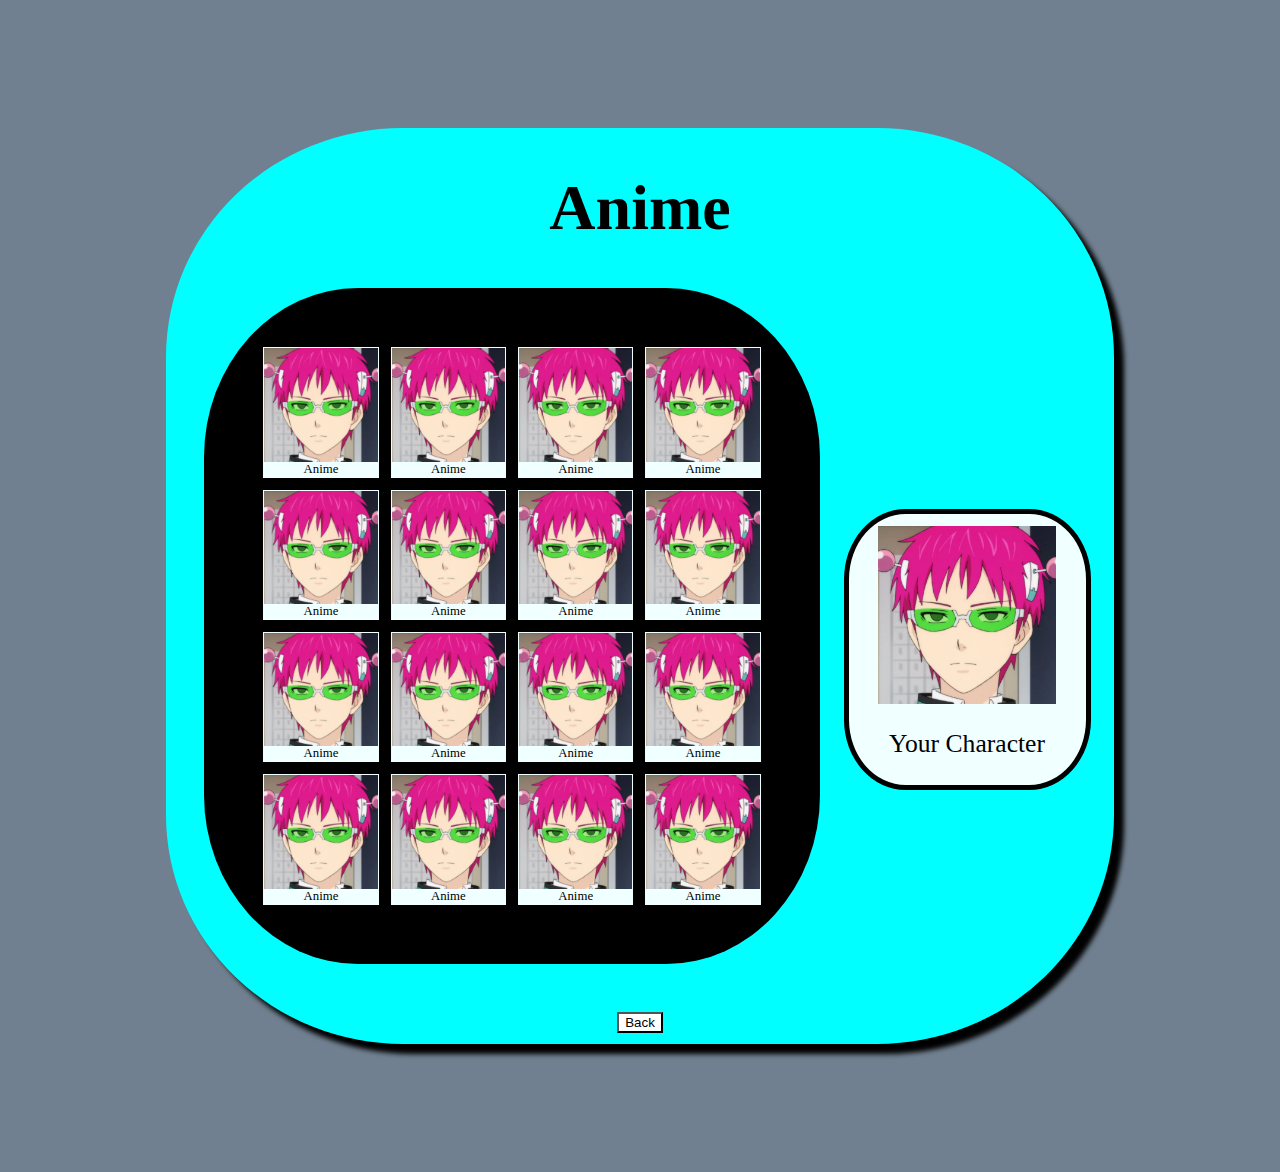
==== animeTheme.html @ f9c29b17 "More Design and Formatting" ====
<html>
    <head>
        <title>Custom GuessWho</title>
        <link href="./style.css" type="text/css" rel="stylesheet" />
        <meta name="viewport" content="width=device-width, initial-scale=1.0">
    </head>
    <body style="padding-top: 10%; padding-bottom: 10%;">
        <div id="SelectionBody">
            <h1 class="mainText">Anime</h1>
            <div class="centerEl">
                <table style="margin-left: 4%;">
                    <tr>
                        <td class="tableD"><img src="./Assets/Saiki_anime_1.jpeg" alt="Saiki K" class="icon"/>Anime</td>
                        <td class="tableD"><img src="./Assets/Saiki_anime_1.jpeg" alt="Saiki K" class="icon"/>Anime</td>
                        <td class="tableD"><img src="./Assets/Saiki_anime_1.jpeg" alt="Saiki K" class="icon"/>Anime</td>
                        <td class="tableD"><img src="./Assets/Saiki_anime_1.jpeg" alt="Saiki K" class="icon"/>Anime</td>
                        
                    </tr>
                    <tr>
                        <td class="tableD"><img src="./Assets/Saiki_anime_1.jpeg" alt="Saiki K" class="icon"/>Anime</td>
                        <td class="tableD"><img src="./Assets/Saiki_anime_1.jpeg" alt="Saiki K" class="icon"/>Anime</td>
                        <td class="tableD"><img src="./Assets/Saiki_anime_1.jpeg" alt="Saiki K" class="icon"/>Anime</td>
                        <td class="tableD"><img src="./Assets/Saiki_anime_1.jpeg" alt="Saiki K" class="icon"/>Anime</td>
                        
                    </tr>
                    <tr>
                        <td class="tableD"><img src="./Assets/Saiki_anime_1.jpeg" alt="Saiki K" class="icon"/>Anime</td>
                        <td class="tableD"><img src="./Assets/Saiki_anime_1.jpeg" alt="Saiki K" class="icon"/>Anime</td>
                        <td class="tableD"><img src="./Assets/Saiki_anime_1.jpeg" alt="Saiki K" class="icon"/>Anime</td>
                        <td class="tableD"><img src="./Assets/Saiki_anime_1.jpeg" alt="Saiki K" class="icon"/>Anime</td>
                    </tr>
                    <tr>
                        <td class="tableD"><img src="./Assets/Saiki_anime_1.jpeg" alt="Saiki K" class="icon"/>Anime</td>
                        <td class="tableD"><img src="./Assets/Saiki_anime_1.jpeg" alt="Saiki K" class="icon"/>Anime</td>
                        <td class="tableD"><img src="./Assets/Saiki_anime_1.jpeg" alt="Saiki K" class="icon"/>Anime</td>
                        <td class="tableD"><img src="./Assets/Saiki_anime_1.jpeg" alt="Saiki K" class="icon"/>Anime</td>
                    </tr>
                </table>
                <div style="width: 25%; height: auto;aspect-ratio: 1 / 1; margin: auto; background-color: azure; border: 5px solid black; border-radius: 25%;">
                    <img src="./Assets/Saiki_anime_1.jpeg" alt="Saiki K" class="icon" style="width: 75%; padding-top: 5%;"/>
                    <p style="font-size: 2vw;">Your Character</p>
                </div>
                
            </div>
            <div class="buttonContainer">
                <a href="./index.html"><button style="margin-bottom: 25%;">Back</button></a>
            </div> 
        </div>
    </body>
</html>
---- style.css ----
body {
    background-color: slategray;
    text-align: center;
    display: flex;
    justify-content: center; /* Optional: Center horizontally */
    align-items: center; /* Center vertically */
    height: 100vh; /* Full viewport height */
}

#SelectionBody {
    width: 75%;
    background-color: aqua;
    border-radius: 25%;
    box-shadow: 10px 10px 5px black;
}

button {
    background-color: white;
    display: flex;
    justify-content: center;
    height: auto;
}

.buttonContainer {
    display: flex;
    justify-content: center; /* Center the buttons horizontally */
    text-align: center;
    gap: 5%; /* Optional: Space between buttons */
}

.centerEl {
    display: flex;
    justify-content: center;
    width: 100%;
    height: auto;
}

.centerEl>table {
    display: table;
    width: 65%;
    height: auto;
    background-color: black;
    border-radius: 25%;
    padding: 5%;
    border-spacing: 1vw;
    border-collapse: separate;
    text-align: center;
    object-fit: contain;
    margin-bottom: 5%;
}

.tableD {
    font-size: 1vw;
}

.centerEl td {
    background-color: azure;
    width: 25%;
}

.mainText {
    font-size: 5vw;
}

.centerEl .icon {
    width: 100%;
    object-fit: contain;
}

a {
    text-decoration: none;
}

@media (max-width: 768px) {

    #SelectionBody {
        margin-bottom: 20%;
    }
}
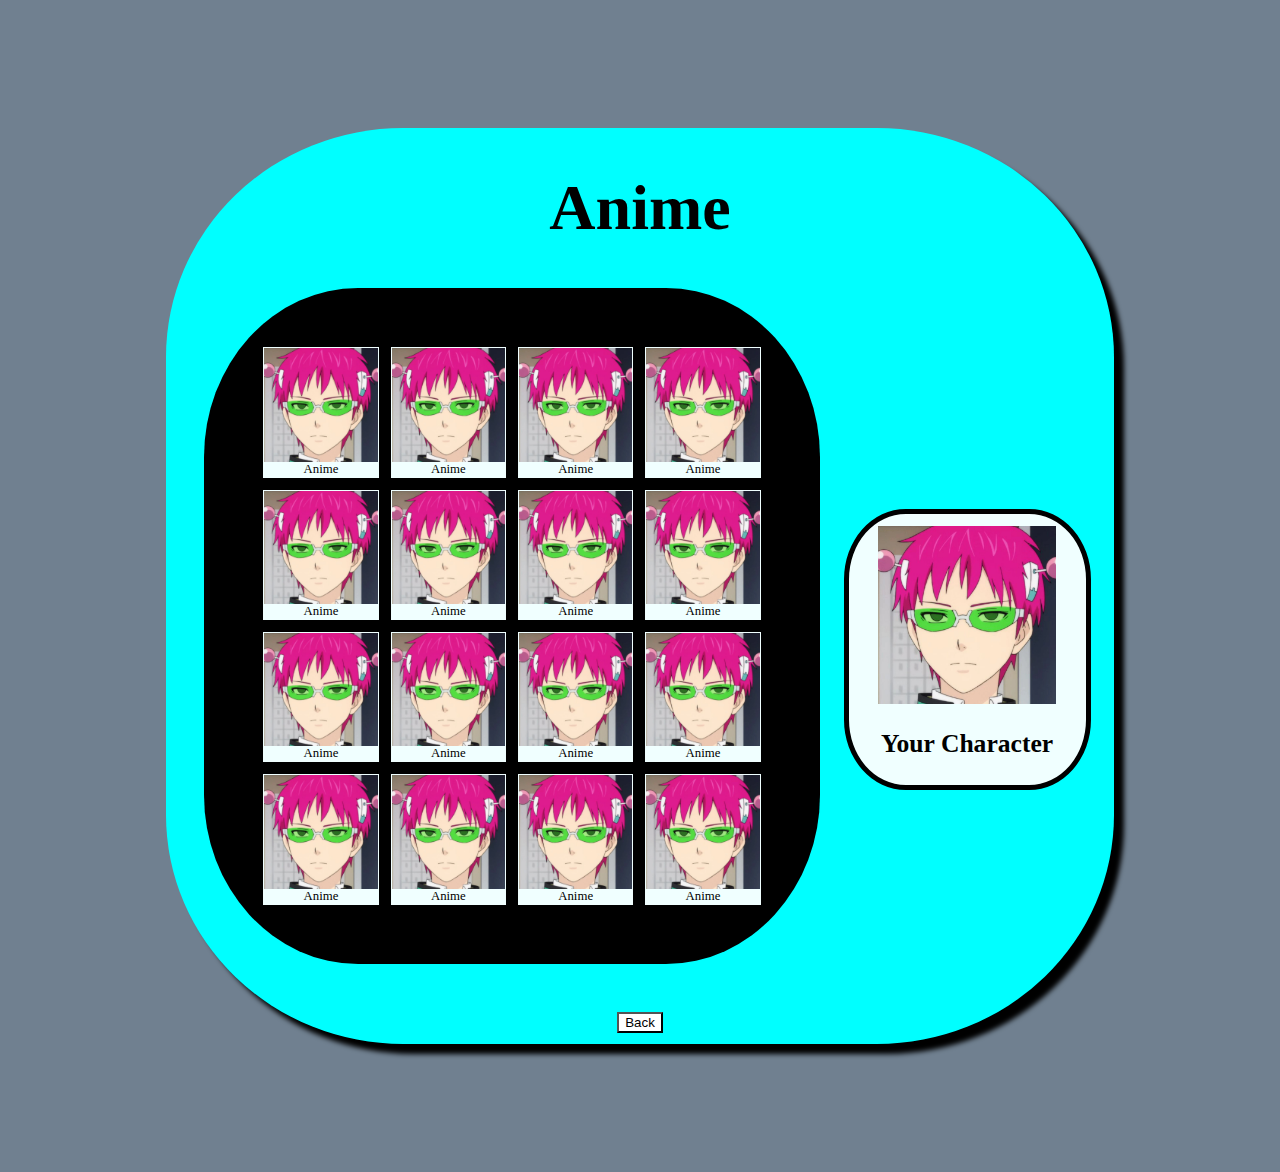
==== commit 52beca57: "Update animeTheme.html" ====
--- a/animeTheme.html
+++ b/animeTheme.html
@@ -38,7 +38,7 @@
                 </table>
                 <div style="width: 25%; height: auto;aspect-ratio: 1 / 1; margin: auto; background-color: azure; border: 5px solid black; border-radius: 25%;">
                     <img src="./Assets/Saiki_anime_1.jpeg" alt="Saiki K" class="icon" style="width: 75%; padding-top: 5%;"/>
-                    <p style="font-size: 2vw;">Your Character</p>
+                    <p style="font-size: 2vw; font-weight: bolder;">Your Character</p>
                 </div>
                 
             </div>
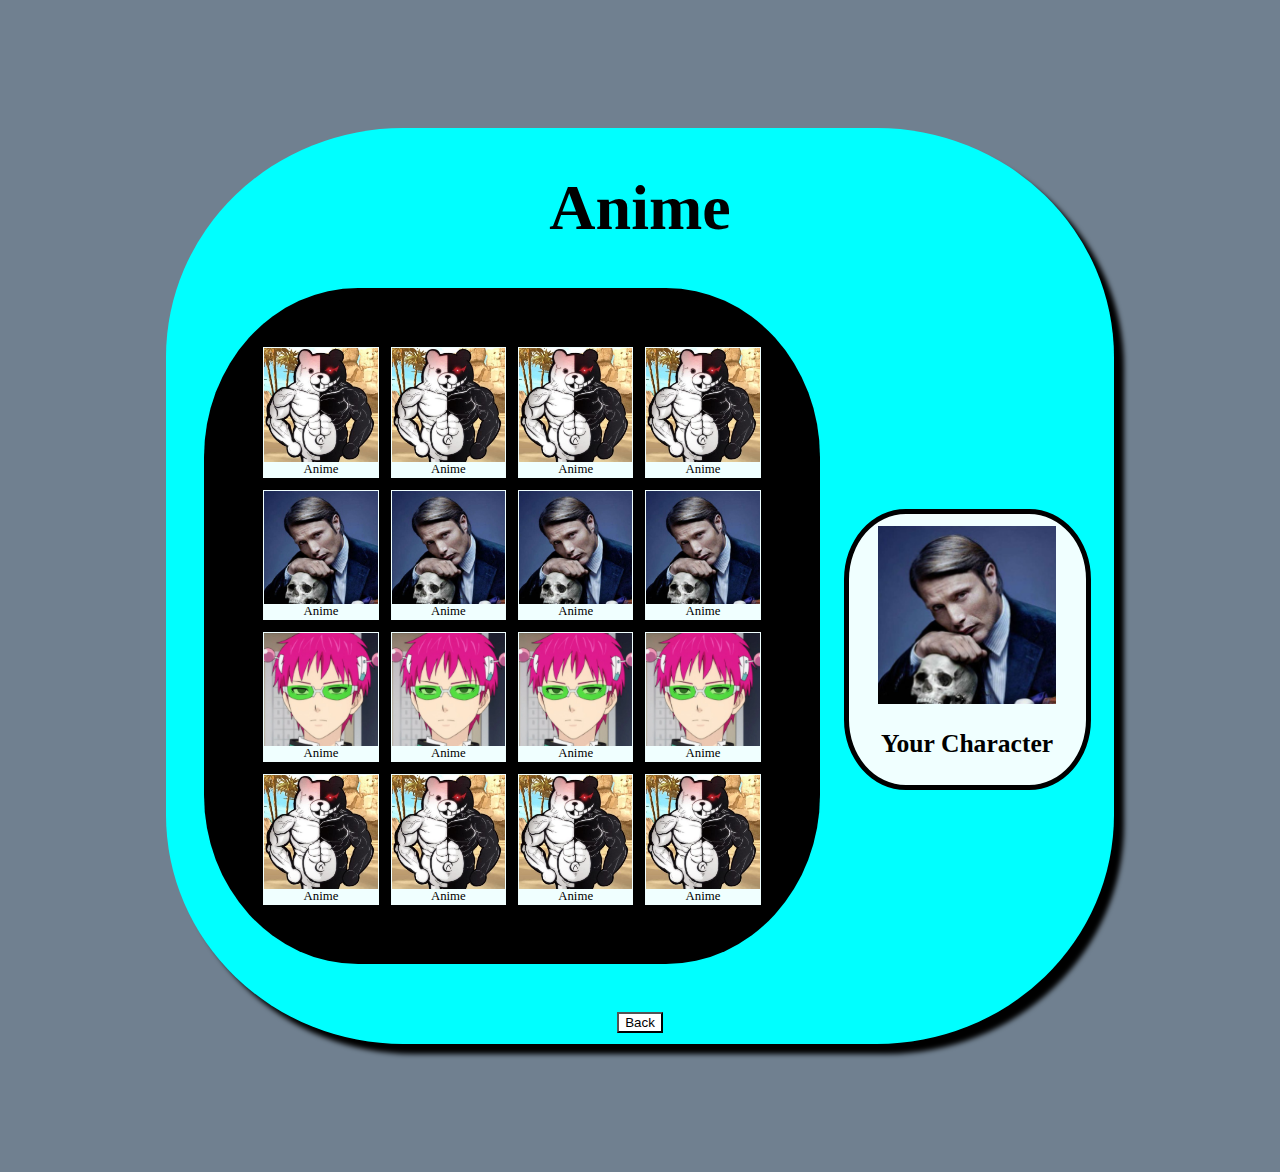
==== commit d7dc8d47: "All needed java script is finished" ====
--- a/animeTheme.html
+++ b/animeTheme.html
@@ -5,39 +5,40 @@
         <meta name="viewport" content="width=device-width, initial-scale=1.0">
     </head>
     <body style="padding-top: 10%; padding-bottom: 10%;">
+        <script src="functions.js"></script>
         <div id="SelectionBody">
             <h1 class="mainText">Anime</h1>
             <div class="centerEl">
                 <table style="margin-left: 4%;">
                     <tr>
-                        <td class="tableD"><img src="./Assets/Saiki_anime_1.jpeg" alt="Saiki K" class="icon"/>Anime</td>
-                        <td class="tableD"><img src="./Assets/Saiki_anime_1.jpeg" alt="Saiki K" class="icon"/>Anime</td>
-                        <td class="tableD"><img src="./Assets/Saiki_anime_1.jpeg" alt="Saiki K" class="icon"/>Anime</td>
-                        <td class="tableD"><img src="./Assets/Saiki_anime_1.jpeg" alt="Saiki K" class="icon"/>Anime</td>
+                        <td class="tableD"><img src="./Assets/monokuma.jpg" alt="Saiki K" class="icon flippable"/>Anime</td>
+                        <td class="tableD"><img src="./Assets/monokuma.jpg" alt="Saiki K" class="icon flippable"/>Anime</td>
+                        <td class="tableD"><img src="./Assets/monokuma.jpg" alt="Saiki K" class="icon flippable"/>Anime</td>
+                        <td class="tableD"><img src="./Assets/monokuma.jpg" alt="Saiki K" class="icon flippable"/>Anime</td>
                         
                     </tr>
                     <tr>
-                        <td class="tableD"><img src="./Assets/Saiki_anime_1.jpeg" alt="Saiki K" class="icon"/>Anime</td>
-                        <td class="tableD"><img src="./Assets/Saiki_anime_1.jpeg" alt="Saiki K" class="icon"/>Anime</td>
-                        <td class="tableD"><img src="./Assets/Saiki_anime_1.jpeg" alt="Saiki K" class="icon"/>Anime</td>
-                        <td class="tableD"><img src="./Assets/Saiki_anime_1.jpeg" alt="Saiki K" class="icon"/>Anime</td>
+                        <td class="tableD"><img src="./Assets/hannibal.jpg" alt="Saiki K" class="icon flippable"/>Anime</td>
+                        <td class="tableD"><img src="./Assets/hannibal.jpg" alt="Saiki K" class="icon flippable"/>Anime</td>
+                        <td class="tableD"><img src="./Assets/hannibal.jpg" alt="Saiki K" class="icon flippable"/>Anime</td>
+                        <td class="tableD"><img src="./Assets/hannibal.jpg" alt="Saiki K" class="icon flippable"/>Anime</td>
                         
                     </tr>
                     <tr>
-                        <td class="tableD"><img src="./Assets/Saiki_anime_1.jpeg" alt="Saiki K" class="icon"/>Anime</td>
-                        <td class="tableD"><img src="./Assets/Saiki_anime_1.jpeg" alt="Saiki K" class="icon"/>Anime</td>
-                        <td class="tableD"><img src="./Assets/Saiki_anime_1.jpeg" alt="Saiki K" class="icon"/>Anime</td>
-                        <td class="tableD"><img src="./Assets/Saiki_anime_1.jpeg" alt="Saiki K" class="icon"/>Anime</td>
+                        <td class="tableD"><img src="./Assets/Saiki_anime_1.jpeg" alt="Saiki K" class="icon flippable"/>Anime</td>
+                        <td class="tableD"><img src="./Assets/Saiki_anime_1.jpeg" alt="Saiki K" class="icon flippable"/>Anime</td>
+                        <td class="tableD"><img src="./Assets/Saiki_anime_1.jpeg" alt="Saiki K" class="icon flippable"/>Anime</td>
+                        <td class="tableD"><img src="./Assets/Saiki_anime_1.jpeg" alt="Saiki K" class="icon flippable"/>Anime</td>
                     </tr>
                     <tr>
-                        <td class="tableD"><img src="./Assets/Saiki_anime_1.jpeg" alt="Saiki K" class="icon"/>Anime</td>
-                        <td class="tableD"><img src="./Assets/Saiki_anime_1.jpeg" alt="Saiki K" class="icon"/>Anime</td>
-                        <td class="tableD"><img src="./Assets/Saiki_anime_1.jpeg" alt="Saiki K" class="icon"/>Anime</td>
-                        <td class="tableD"><img src="./Assets/Saiki_anime_1.jpeg" alt="Saiki K" class="icon"/>Anime</td>
+                        <td class="tableD"><img src="./Assets/monokuma.jpg" alt="Saiki K" class="icon flippable"/>Anime</td>
+                        <td class="tableD"><img src="./Assets/monokuma.jpg" alt="Saiki K" class="icon flippable"/>Anime</td>
+                        <td class="tableD"><img src="./Assets/monokuma.jpg" alt="Saiki K" class="icon flippable"/>Anime</td>
+                        <td class="tableD"><img src="./Assets/monokuma.jpg" alt="Saiki K" class="icon flippable"/>Anime</td>
                     </tr>
                 </table>
                 <div style="width: 25%; height: auto;aspect-ratio: 1 / 1; margin: auto; background-color: azure; border: 5px solid black; border-radius: 25%;">
-                    <img src="./Assets/Saiki_anime_1.jpeg" alt="Saiki K" class="icon" style="width: 75%; padding-top: 5%;"/>
+                    <img src="./Assets/Saiki_anime_1.jpeg" alt="Saiki K" class="icon" style="width: 75%; padding-top: 5%;" id="YourCharacter"/>
                     <p style="font-size: 2vw; font-weight: bolder;">Your Character</p>
                 </div>
                 
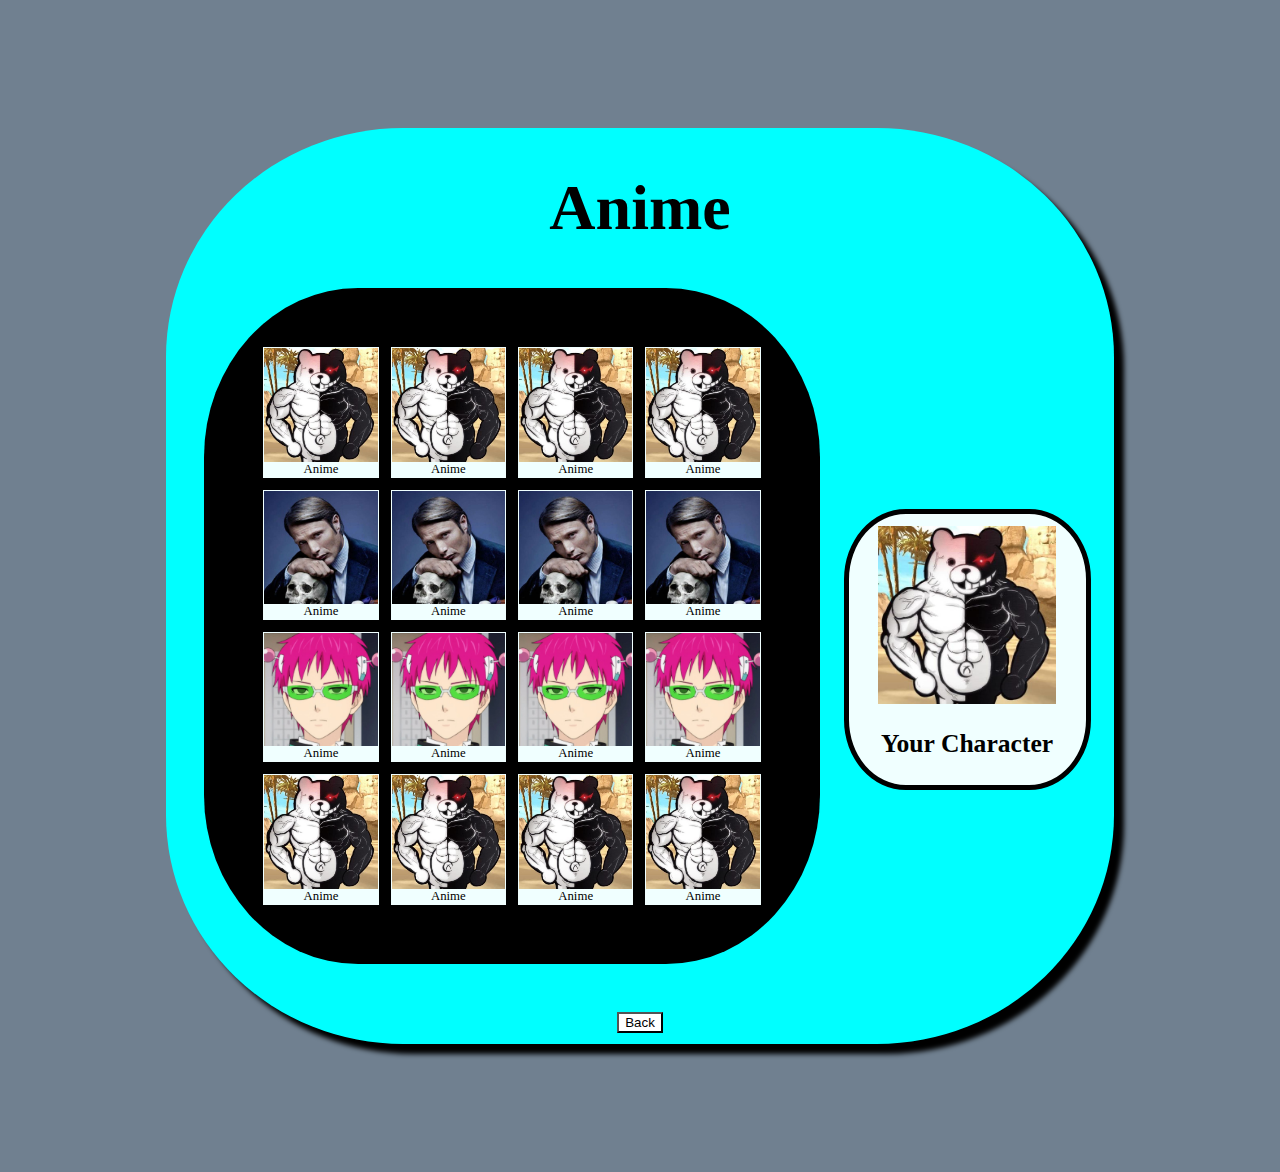
==== commit 9ad32ca3: "Got flipping working" ====
--- a/animeTheme.html
+++ b/animeTheme.html
@@ -11,7 +11,7 @@
             <div class="centerEl">
                 <table style="margin-left: 4%;">
                     <tr>
-                        <td class="tableD"><img src="./Assets/monokuma.jpg" alt="Saiki K" class="icon flippable"/>Anime</td>
+                        <td class="tableD"><img src="./Assets/monokuma.jpg" alt="./Assets/monokuma.jpg" class="icon flippable"/>Anime</td>
                         <td class="tableD"><img src="./Assets/monokuma.jpg" alt="Saiki K" class="icon flippable"/>Anime</td>
                         <td class="tableD"><img src="./Assets/monokuma.jpg" alt="Saiki K" class="icon flippable"/>Anime</td>
                         <td class="tableD"><img src="./Assets/monokuma.jpg" alt="Saiki K" class="icon flippable"/>Anime</td>
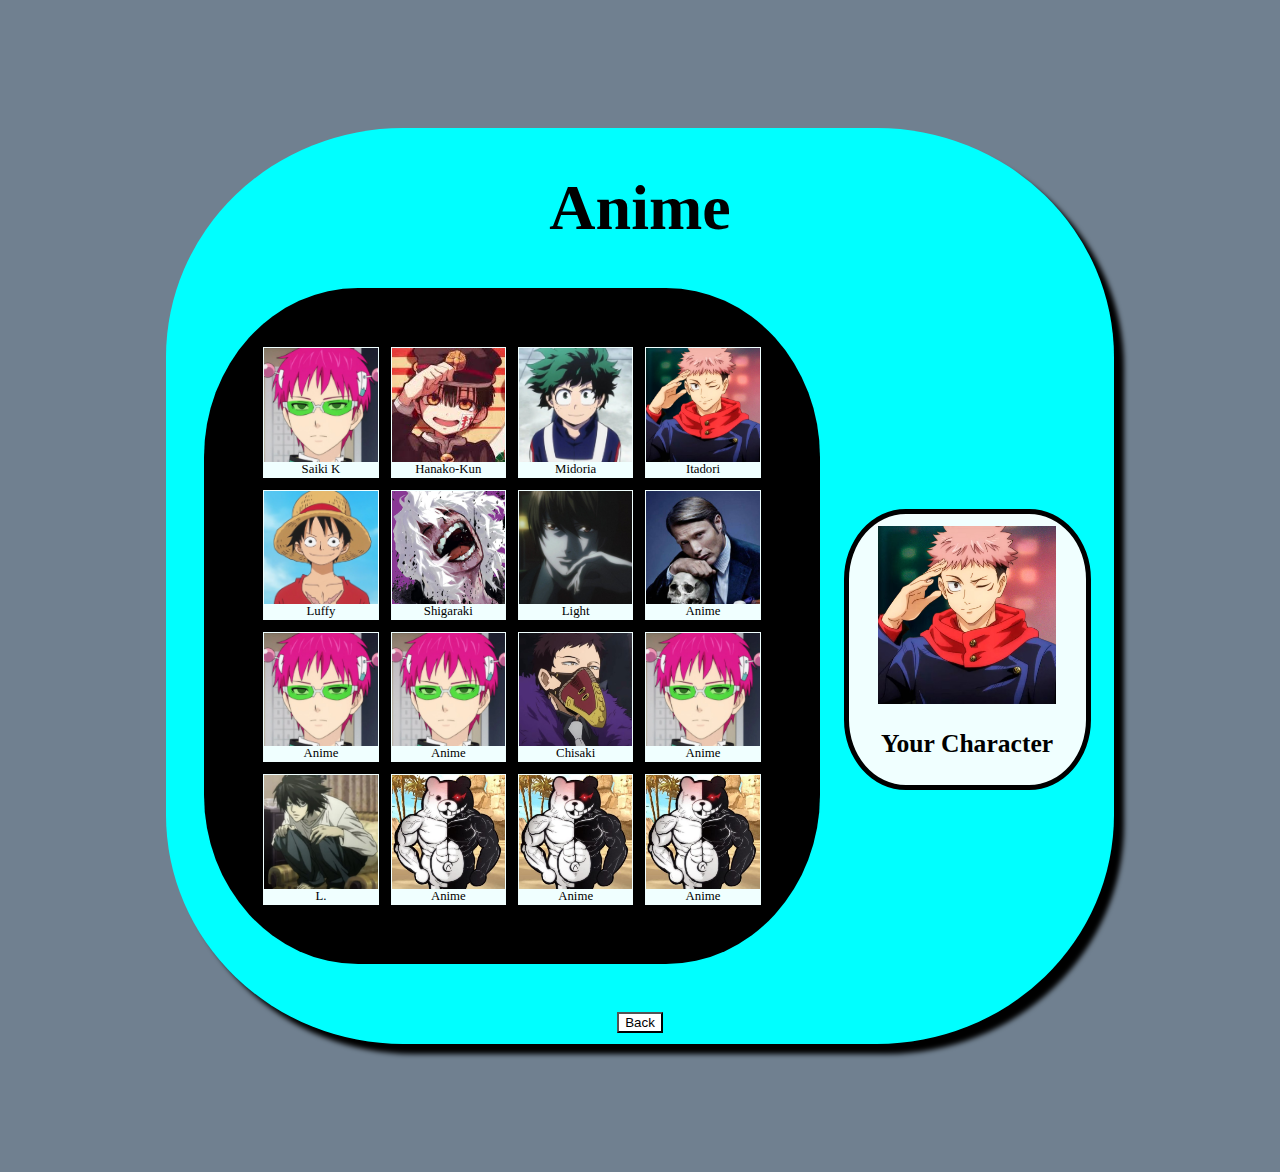
==== commit 2e91720e: "Added Anime Images" ====
--- a/animeTheme.html
+++ b/animeTheme.html
@@ -11,27 +11,27 @@
             <div class="centerEl">
                 <table style="margin-left: 4%;">
                     <tr>
-                        <td class="tableD"><img src="./Assets/monokuma.jpg" alt="./Assets/monokuma.jpg" class="icon flippable"/>Anime</td>
-                        <td class="tableD"><img src="./Assets/monokuma.jpg" alt="Saiki K" class="icon flippable"/>Anime</td>
-                        <td class="tableD"><img src="./Assets/monokuma.jpg" alt="Saiki K" class="icon flippable"/>Anime</td>
-                        <td class="tableD"><img src="./Assets/monokuma.jpg" alt="Saiki K" class="icon flippable"/>Anime</td>
+                        <td class="tableD"><img src="./Assets/Saiki_anime_1.jpeg" alt="Saiki K" class="icon flippable"/>Saiki K</td>
+                        <td class="tableD"><img src="./Assets/Anime/Hanako-Kun.jpg" alt="Hanako-Kun" class="icon flippable"/>Hanako-Kun</td>
+                        <td class="tableD"><img src="./Assets/Anime/Midoria.jpg" alt="Midoria" class="icon flippable"/>Midoria</td>
+                        <td class="tableD"><img src="./Assets/Anime/Itadori.jpg" alt="Itadori" class="icon flippable"/>Itadori</td>
                         
                     </tr>
                     <tr>
-                        <td class="tableD"><img src="./Assets/hannibal.jpg" alt="Saiki K" class="icon flippable"/>Anime</td>
-                        <td class="tableD"><img src="./Assets/hannibal.jpg" alt="Saiki K" class="icon flippable"/>Anime</td>
-                        <td class="tableD"><img src="./Assets/hannibal.jpg" alt="Saiki K" class="icon flippable"/>Anime</td>
+                        <td class="tableD"><img src="./Assets/Anime/Luffy.jpg" alt="Luffy" class="icon flippable"/>Luffy</td>
+                        <td class="tableD"><img src="./Assets/Anime/Shigaraki.jpg" alt="Shigaraki" class="icon flippable"/>Shigaraki</td>
+                        <td class="tableD"><img src="./Assets/Anime/Light.jpg" alt="Light" class="icon flippable"/>Light</td>
                         <td class="tableD"><img src="./Assets/hannibal.jpg" alt="Saiki K" class="icon flippable"/>Anime</td>
                         
                     </tr>
                     <tr>
                         <td class="tableD"><img src="./Assets/Saiki_anime_1.jpeg" alt="Saiki K" class="icon flippable"/>Anime</td>
                         <td class="tableD"><img src="./Assets/Saiki_anime_1.jpeg" alt="Saiki K" class="icon flippable"/>Anime</td>
-                        <td class="tableD"><img src="./Assets/Saiki_anime_1.jpeg" alt="Saiki K" class="icon flippable"/>Anime</td>
+                        <td class="tableD"><img src="./Assets/Anime/Chisaki.jpg" alt="Chisaki" class="icon flippable"/>Chisaki</td>
                         <td class="tableD"><img src="./Assets/Saiki_anime_1.jpeg" alt="Saiki K" class="icon flippable"/>Anime</td>
                     </tr>
                     <tr>
-                        <td class="tableD"><img src="./Assets/monokuma.jpg" alt="Saiki K" class="icon flippable"/>Anime</td>
+                        <td class="tableD"><img src="./Assets/Anime/L.jpg" alt="L." class="icon flippable"/>L.</td>
                         <td class="tableD"><img src="./Assets/monokuma.jpg" alt="Saiki K" class="icon flippable"/>Anime</td>
                         <td class="tableD"><img src="./Assets/monokuma.jpg" alt="Saiki K" class="icon flippable"/>Anime</td>
                         <td class="tableD"><img src="./Assets/monokuma.jpg" alt="Saiki K" class="icon flippable"/>Anime</td>
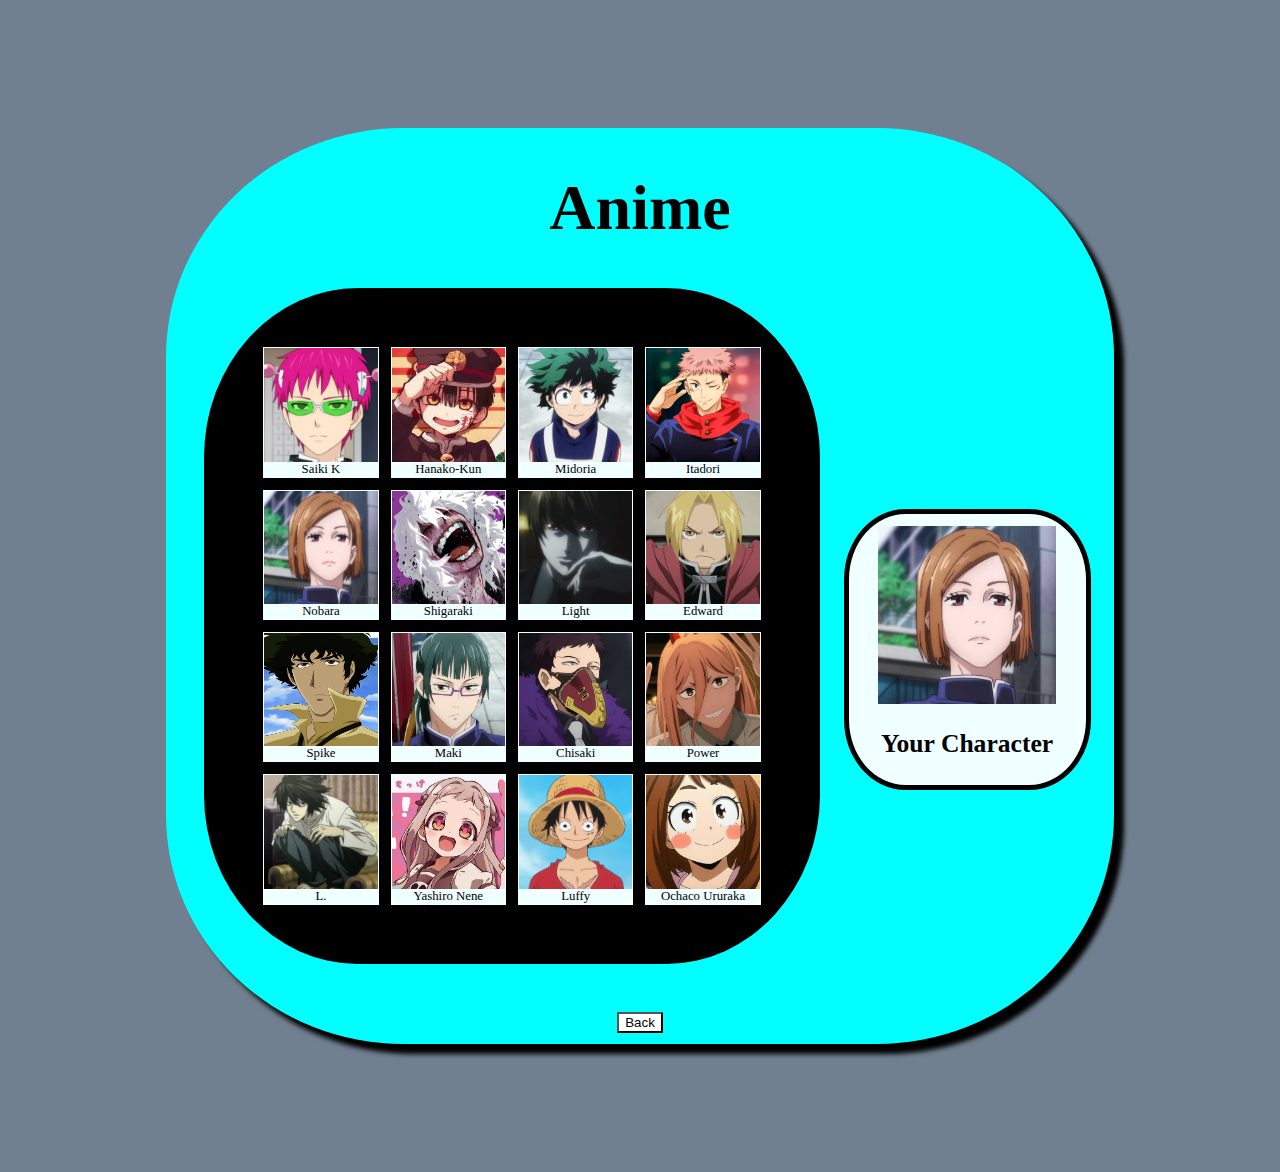
==== commit 5694efb6: "Finished Anime" ====
--- a/animeTheme.html
+++ b/animeTheme.html
@@ -18,23 +18,23 @@
                         
                     </tr>
                     <tr>
-                        <td class="tableD"><img src="./Assets/Anime/Luffy.jpg" alt="Luffy" class="icon flippable"/>Luffy</td>
+                        <td class="tableD"><img src="./Assets/Anime/Nobara.jpg" alt="Nobara" class="icon flippable"/>Nobara</td>
                         <td class="tableD"><img src="./Assets/Anime/Shigaraki.jpg" alt="Shigaraki" class="icon flippable"/>Shigaraki</td>
                         <td class="tableD"><img src="./Assets/Anime/Light.jpg" alt="Light" class="icon flippable"/>Light</td>
-                        <td class="tableD"><img src="./Assets/hannibal.jpg" alt="Saiki K" class="icon flippable"/>Anime</td>
+                        <td class="tableD"><img src="./Assets/Anime/Edward Elric.jpg" alt="Edward" class="icon flippable"/>Edward</td>
                         
                     </tr>
                     <tr>
-                        <td class="tableD"><img src="./Assets/Saiki_anime_1.jpeg" alt="Saiki K" class="icon flippable"/>Anime</td>
-                        <td class="tableD"><img src="./Assets/Saiki_anime_1.jpeg" alt="Saiki K" class="icon flippable"/>Anime</td>
+                        <td class="tableD"><img src="./Assets/Anime/Spike.jpg" alt="Spike" class="icon flippable"/>Spike</td>
+                        <td class="tableD"><img src="./Assets/Anime/Maki.jpg" alt="Maki" class="icon flippable"/>Maki</td>
                         <td class="tableD"><img src="./Assets/Anime/Chisaki.jpg" alt="Chisaki" class="icon flippable"/>Chisaki</td>
-                        <td class="tableD"><img src="./Assets/Saiki_anime_1.jpeg" alt="Saiki K" class="icon flippable"/>Anime</td>
+                        <td class="tableD"><img src="./Assets/Anime/Power.jpg" alt="Power" class="icon flippable"/>Power</td>
                     </tr>
                     <tr>
                         <td class="tableD"><img src="./Assets/Anime/L.jpg" alt="L." class="icon flippable"/>L.</td>
-                        <td class="tableD"><img src="./Assets/monokuma.jpg" alt="Saiki K" class="icon flippable"/>Anime</td>
-                        <td class="tableD"><img src="./Assets/monokuma.jpg" alt="Saiki K" class="icon flippable"/>Anime</td>
-                        <td class="tableD"><img src="./Assets/monokuma.jpg" alt="Saiki K" class="icon flippable"/>Anime</td>
+                        <td class="tableD"><img src="./Assets/Anime/Yashiro Nene.jpg" alt="Yashiro Nene" class="icon flippable"/>Yashiro Nene</td>
+                        <td class="tableD"><img src="./Assets/Anime/Luffy.jpg" alt="Luffy" class="icon flippable"/>Luffy</td>
+                        <td class="tableD"><img src="./Assets/Anime/Ochaco.jpg" alt="Ochaco" class="icon flippable"/>Ochaco Ururaka</td>
                     </tr>
                 </table>
                 <div style="width: 25%; height: auto;aspect-ratio: 1 / 1; margin: auto; background-color: azure; border: 5px solid black; border-radius: 25%;">
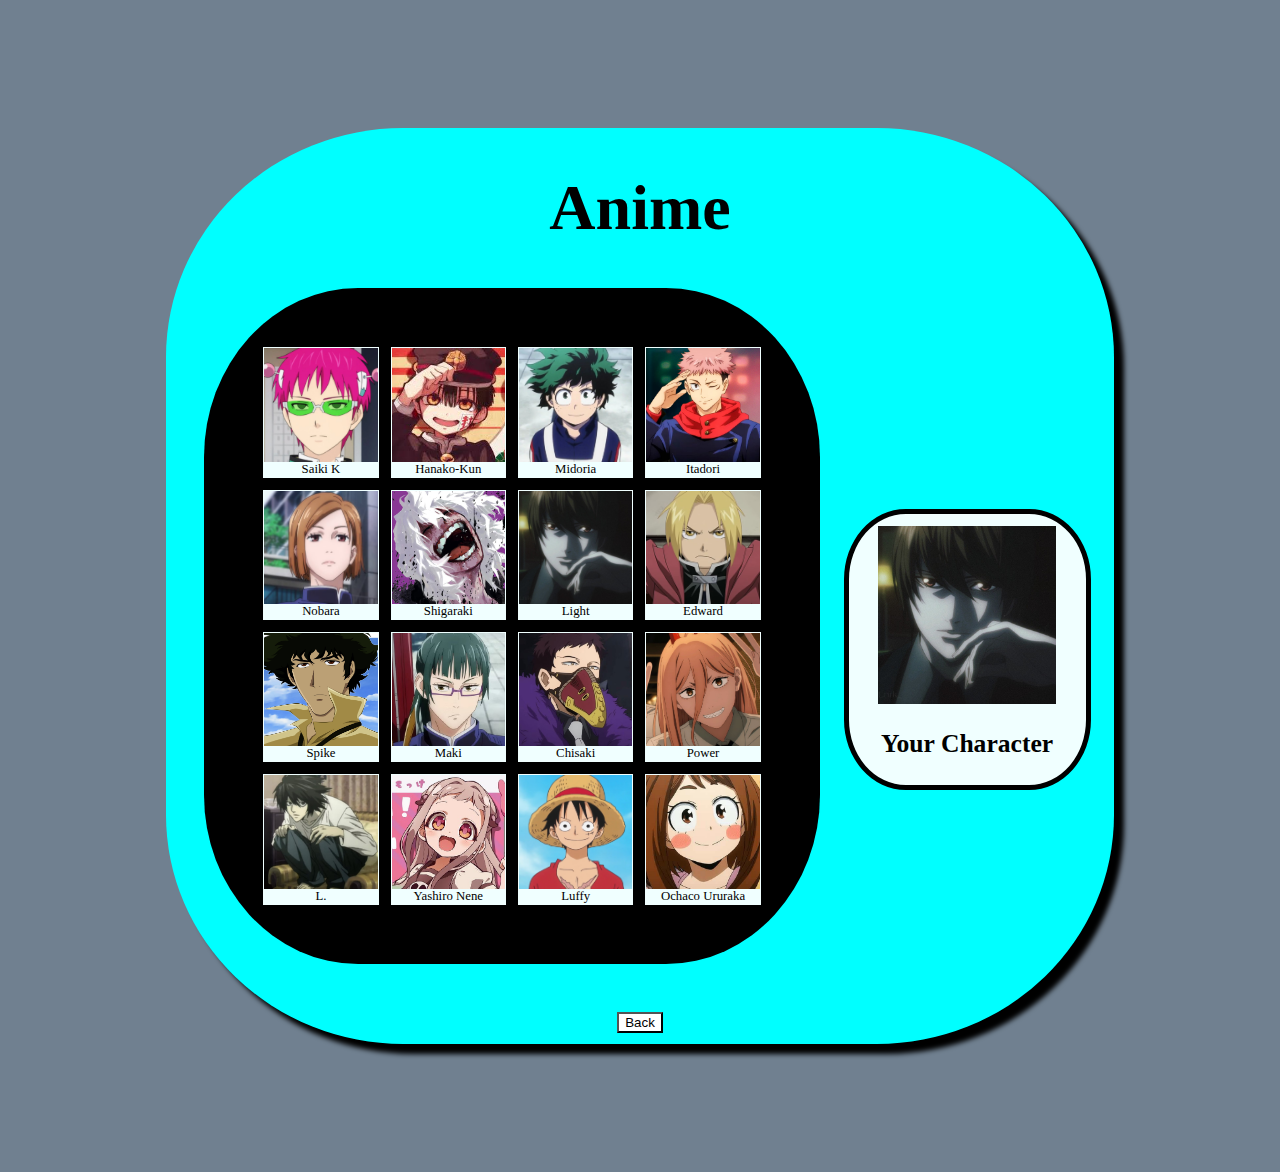
==== commit 004f3622: "Organized Asset Folder" ====
--- a/animeTheme.html
+++ b/animeTheme.html
@@ -11,7 +11,7 @@
             <div class="centerEl">
                 <table style="margin-left: 4%;">
                     <tr>
-                        <td class="tableD"><img src="./Assets/Saiki_anime_1.jpeg" alt="Saiki K" class="icon flippable"/>Saiki K</td>
+                        <td class="tableD"><img src="./Assets/Anime/Saiki_anime_1.jpeg" alt="Saiki K" class="icon flippable"/>Saiki K</td>
                         <td class="tableD"><img src="./Assets/Anime/Hanako-Kun.jpg" alt="Hanako-Kun" class="icon flippable"/>Hanako-Kun</td>
                         <td class="tableD"><img src="./Assets/Anime/Midoria.jpg" alt="Midoria" class="icon flippable"/>Midoria</td>
                         <td class="tableD"><img src="./Assets/Anime/Itadori.jpg" alt="Itadori" class="icon flippable"/>Itadori</td>
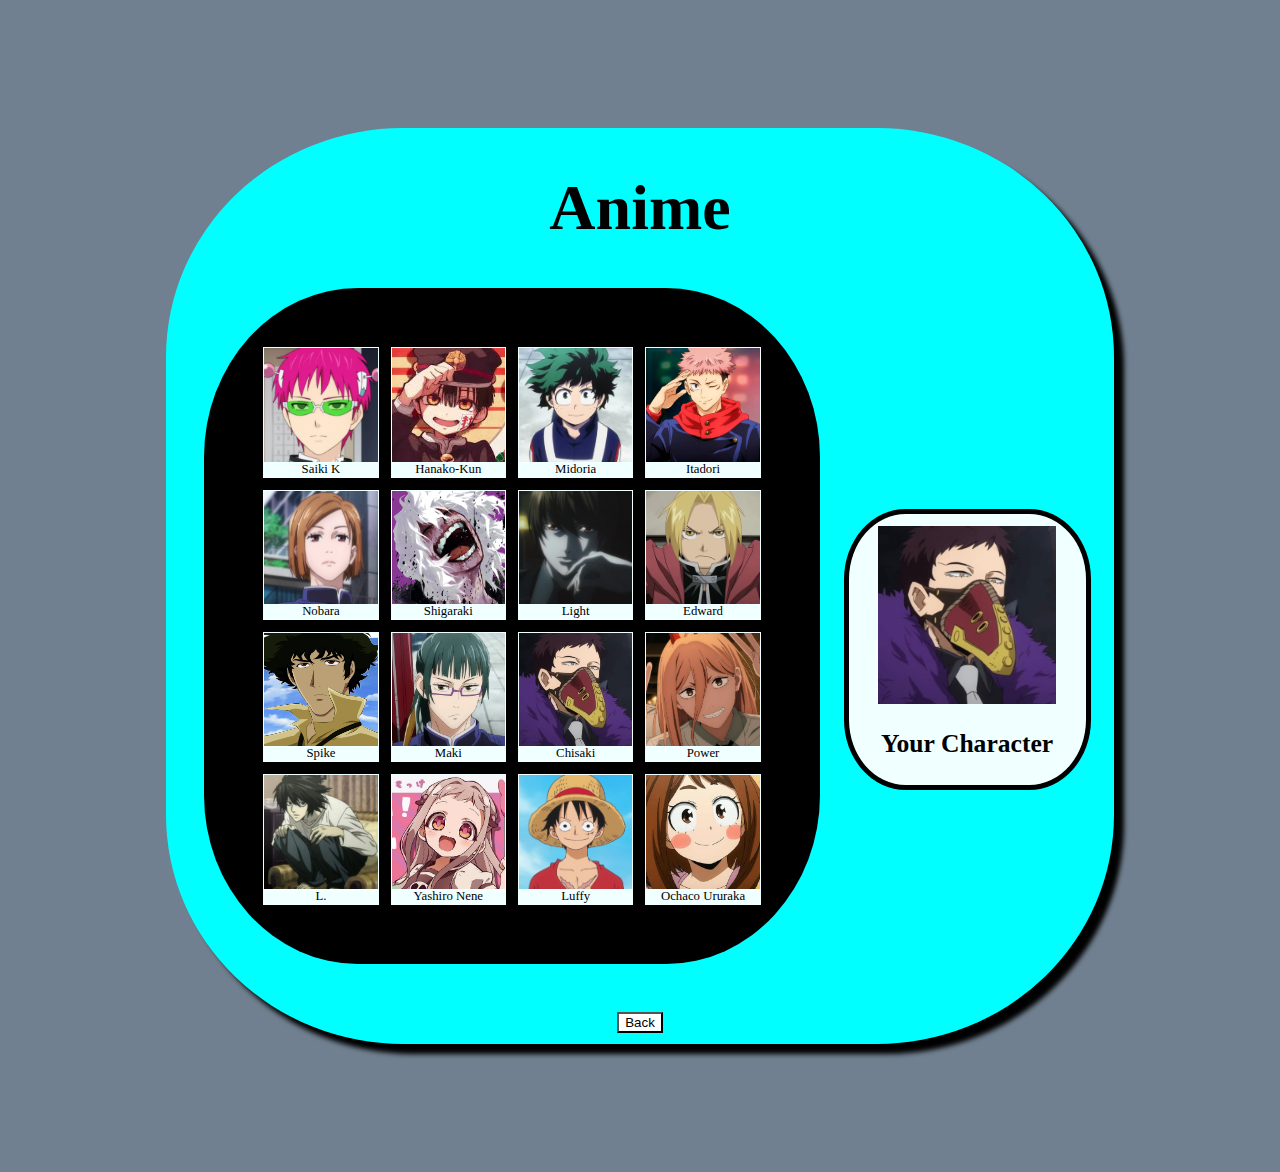
==== commit 2ab31709: "Finished Dangonronpa 1" ====
--- a/animeTheme.html
+++ b/animeTheme.html
@@ -1,6 +1,6 @@
 <html>
     <head>
-        <title>Custom GuessWho</title>
+        <title>Custom GuessWho - Anime</title>
         <link href="./style.css" type="text/css" rel="stylesheet" />
         <meta name="viewport" content="width=device-width, initial-scale=1.0">
     </head>
